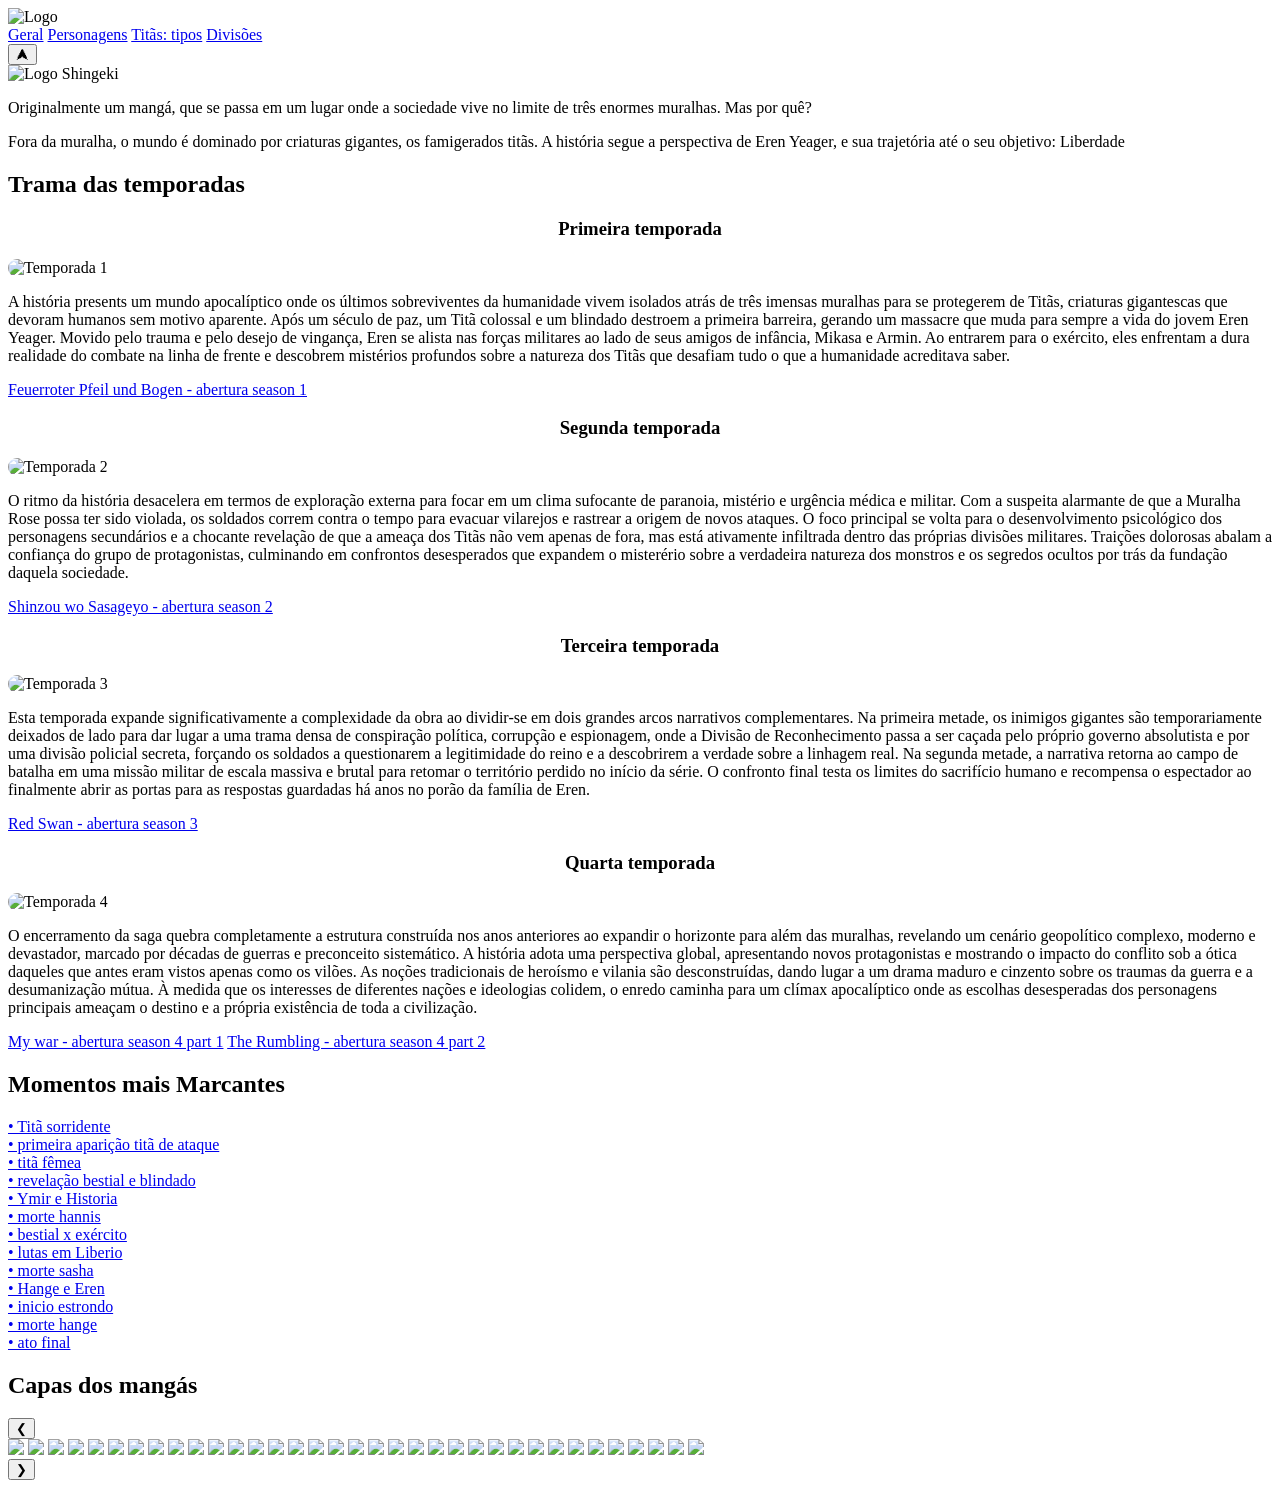
==== index.html @ 8363a334 "Create index.html" ====
<!DOCTYPE html>
<html lang="pt-br">
<head>
    <meta charset="UTF-8">
    <meta http-equiv="X-UA-Compatible" content="IE=edge">
    <meta name="viewport" content="width=device-width, initial-scale=1.0">
    <title>Início</title>
    <link rel="stylesheet" href="inicio.css">
</head>
<body>
    <header>
        <div class="logo">
            <img src="loguinho.png" width="30" height="auto" alt="Logo">
        </div>
        <nav>
            <a href="index.html">Geral</a>
            <a href="personagens.html">Personagens</a>
            <a href="titans.html">Titãs: tipos</a>
            <a href="divisoes.html">Divisões</a>
        </nav>
    </header>
        <button id="Topo" onclick="voltarAoTopo()">&#11165;</button>

    <main class="conteudo">
        <section class="banner">
            <img src="logo.png" width="500" height="auto" style="max-width: 100%; height: auto;" alt="Logo Shingeki">
            <p>Originalmente um mangá, que se passa em um lugar onde a sociedade vive no limite de três enormes muralhas. Mas por quê?</p>
            <p>Fora da muralha, o mundo é dominado por criaturas gigantes, os famigerados titãs. A história segue a perspectiva de Eren Yeager, e sua trajetória até o seu objetivo: Liberdade</p>
        </section>

        <section class="banner2">
        </section>
        <section class="secao">
            <h2>Trama das temporadas</h2>
            <article>
                <h3 style="text-align: center;">Primeira temporada</h3>
                <div class="conteiner">
                    <img src="aot s1.jpg" width="200" height="280" style="border-radius: 10px;" alt="Temporada 1">
                    <p>A história presents um mundo apocalíptico onde os últimos sobreviventes da humanidade vivem isolados atrás de três imensas muralhas para se protegerem de Titãs, criaturas gigantescas que devoram humanos sem motivo aparente. Após um século de paz, um Titã colossal e um blindado destroem a primeira barreira, gerando um massacre que muda para sempre a vida do jovem Eren Yeager. Movido pelo trauma e pelo desejo de vingança, Eren se alista nas forças militares ao lado de seus amigos de infância, Mikasa e Armin. Ao entrarem para o exército, eles enfrentam a dura realidade do combate na linha de frente e descobrem mistérios profundos sobre a natureza dos Titãs que desafiam tudo o que a humanidade acreditava saber.</p>
                </div>
                <nav class="links">
                    <a href="https://youtu.be/8OkpRK2_gVs?si=i9IeWUV-bi6FzsUQ">Feuerroter Pfeil und Bogen - abertura season 1</a>
                </nav>

                <h3 style="text-align: center;">Segunda temporada</h3>
                <div class="conteiner">
                    <img src="aot s2.jpg" width="200" height="280" style="border-radius: 10px;" alt="Temporada 2">
                    <p>O ritmo da história desacelera em termos de exploração externa para focar em um clima sufocante de paranoia, mistério e urgência médica e militar. Com a suspeita alarmante de que a Muralha Rose possa ter sido violada, os soldados correm contra o tempo para evacuar vilarejos e rastrear a origem de novos ataques. O foco principal se volta para o desenvolvimento psicológico dos personagens secundários e a chocante revelação de que a ameaça dos Titãs não vem apenas de fora, mas está ativamente infiltrada dentro das próprias divisões militares. Traições dolorosas abalam a confiança do grupo de protagonistas, culminando em confrontos desesperados que expandem o misterério sobre a verdadeira natureza dos monstros e os segredos ocultos por trás da fundação daquela sociedade.</p>
                </div>
                <nav class="links">
                    <a href="https://youtu.be/CID-sYQNCew?si=iUIF8Ip6gvkB0Hf3">Shinzou wo Sasageyo - abertura season 2</a>
                </nav>

                <h3 style="text-align: center;">Terceira temporada</h3>
                <div class="conteiner">
                    <img src="aot s3.jpg" width="210" height="280" style="border-radius: 10px;" alt="Temporada 3">
                    <p>Esta temporada expande significativamente a complexidade da obra ao dividir-se em dois grandes arcos narrativos complementares. Na primeira metade, os inimigos gigantes são temporariamente deixados de lado para dar lugar a uma trama densa de conspiração política, corrupção e espionagem, onde a Divisão de Reconhecimento passa a ser caçada pelo próprio governo absolutista e por uma divisão policial secreta, forçando os soldados a questionarem a legitimidade do reino e a descobrirem a verdade sobre a linhagem real. Na segunda metade, a narrativa retorna ao campo de batalha em uma missão militar de escala massiva e brutal para retomar o território perdido no início da série. O confronto final testa os limites do sacrifício humano e recompensa o espectador ao finalmente abrir as portas para as respostas guardadas há anos no porão da família de Eren.</p>
                </div>
                <nav class="links">
                    <a href="https://ySoutu.be/MWSR17vEVBw?si=mK5eOpbEpec82gMT">Red Swan - abertura season 3</a>
                </nav>

                <h3 style="text-align: center;">Quarta temporada</h3>
                <div class="conteiner">
                    <img src="aot s4.jpg" width="200" height="280" style="border-radius: 10px;" alt="Temporada 4">
                    <p>O encerramento da saga quebra completamente a estrutura construída nos anos anteriores ao expandir o horizonte para além das muralhas, revelando um cenário geopolítico complexo, moderno e devastador, marcado por décadas de guerras e preconceito sistemático. A história adota uma perspectiva global, apresentando novos protagonistas e mostrando o impacto do conflito sob a ótica daqueles que antes eram vistos apenas como os vilões. As noções tradicionais de heroísmo e vilania são desconstruídas, dando lugar a um drama maduro e cinzento sobre os traumas da guerra e a desumanização mútua. À medida que os interesses de diferentes nações e ideologias colidem, o enredo caminha para um clímax apocalíptico onde as escolhas desesperadas dos personagens principais ameaçam o destino e a própria existência de toda a civilização.</p>
                </div>
                <nav class="links">
                    <a href="https://youtu.be/P75q_3Qlrqg?si=v1FKrzanu1AgDugO">My war - abertura season 4 part 1</a>
                    <a href="https://youtu.be/EtjQVqXUPHo?si=DZd6jdRF5YFGPmIt">The Rumbling - abertura season 4 part 2</a>
                </nav>
            </article>
        </section>
    </main>
    <nav class="momentosMarcantes">
        <h2>Momentos mais Marcantes</h2>
        <a href="https://youtu.be/MtdxwICXbqc?si=QPz3B_PQUm1n251b">• Titã sorridente</a><br>
        <a href="https://youtu.be/X2SwlyDXTi8?si=ZhUmzliRo3gfoEsZ">• primeira aparição titã de ataque</a><br>
        <a href="https://youtu.be/XtdVZvuerIA?si=f0zw5E0ZsWddqf_3">• titã fêmea</a><br>
        <a href="https://youtu.be/qkXYmi431Ow?si=prgp712QnT8nDhwE">• revelação bestial e blindado</a><br>
        <a href="https://youtu.be/FSzROAd_xDs?si=SIz9pCxt72qjEW0O">• Ymir e Historia</a><br>
        <a href="https://youtu.be/lg0vyhg2lr0?si=qQpMW-PUVmx451Ds">• morte hannis</a><br>
        <a href="https://youtu.be/UxYZbhLlLf4?si=eTNby2khv0fIjfqS">• bestial x exército</a><br>
        <a href="https://youtu.be/8j8RfbyXUfA?si=EYYxV5Lg_PVxuyA_">• lutas em Liberio</a><br>
        <a href="https://youtu.be/JiBGaSEAJOM?si=i5FRm6EdfaPTTN0r">• morte sasha</a><br>
        <a href="https://youtu.be/mFbDZl2mmmc?si=yC5XQD48S9UrIPcU">• Hange e Eren</a><br>
        <a href="https://youtu.be/bm7poMKOpmw?si=PRfmKb2kcUbEuPPn">• inicio estrondo</a><br>
        <a href="https://youtu.be/AMhupM_SFxU?si=r-dyu5jR25NplHQO">• morte hange</a><br>
        <a href="https://youtu.be/RGJYx8g2qGM?si=yMa3WtnDxe10mTj0">• ato final</a><br>
    </nav>
    <section class="secao">
            <h1>Capas dos mangás</h1>
    </section>
   <div class="carrossel-container">
        <button class="seta anterior" onclick="mudarSlide(-1)">&#10094;</button>

        <div class="slides">
            <img class="foto ativo" src="m1.jpg">
            <img class="foto" src="m2.jpg">
            <img class="foto" src="m3.jpg">
            <img class="foto" src="m4.jpg">
            <img class="foto" src="m5.jpg">
            <img class="foto" src="m6.jpg">
            <img class="foto" src="m7.jpg">
            <img class="foto" src="m8.jpg">
            <img class="foto" src="m9.jpg">
            <img class="foto" src="m10.jpg">
            <img class="foto" src="m11.jpg">
            <img class="foto" src="m12.jpg">
            <img class="foto" src="m13.jpg">
            <img class="foto" src="m14.jpg">
            <img class="foto" src="m15.jpg">
            <img class="foto" src="m16.jpg">
            <img class="foto" src="m17.jpg">
            <img class="foto" src="m18.jpg">
            <img class="foto" src="m19.jpg">
            <img class="foto" src="m20.jpg">
            <img class="foto" src="m21.jpg">
            <img class="foto" src="m22.jpg">
            <img class="foto" src="m23.jpg">
            <img class="foto" src="m24.jpg">
            <img class="foto" src="m25.jpg">
            <img class="foto" src="m26.jpg">
            <img class="foto" src="m27.jpg">
            <img class="foto" src="m28.jpg">
            <img class="foto" src="m29.jpg">
            <img class="foto" src="m30.jpg">
            <img class="foto" src="m31.jpg">
            <img class="foto" src="m32.jpg">
            <img class="foto" src="m33.jpg">
            <img class="foto" src="m34.jpg">
            <img class="foto" src="m35.jpg">
            </div>

        <button class="seta proximo" onclick="mudarSlide(1)">&#10095;</button>
    </div>

    <script src="script.js"></script>
</body>
</html>
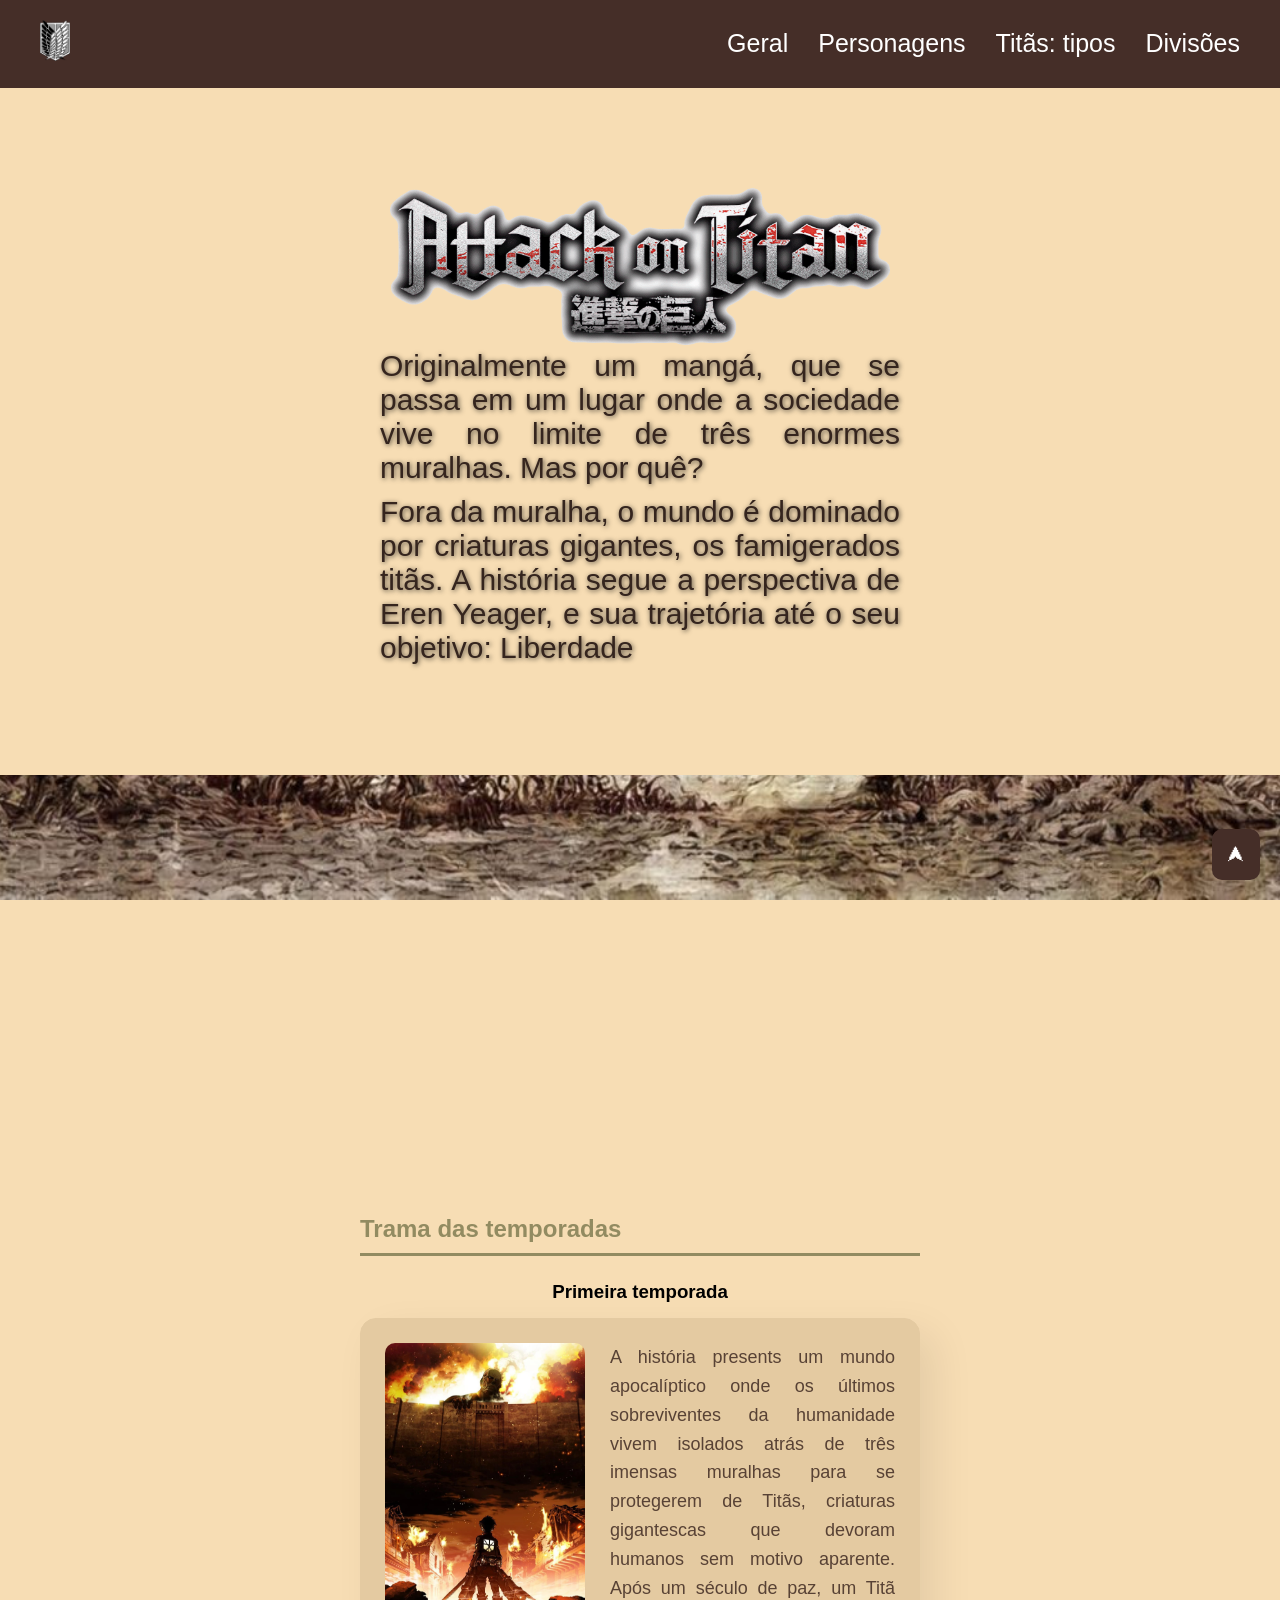
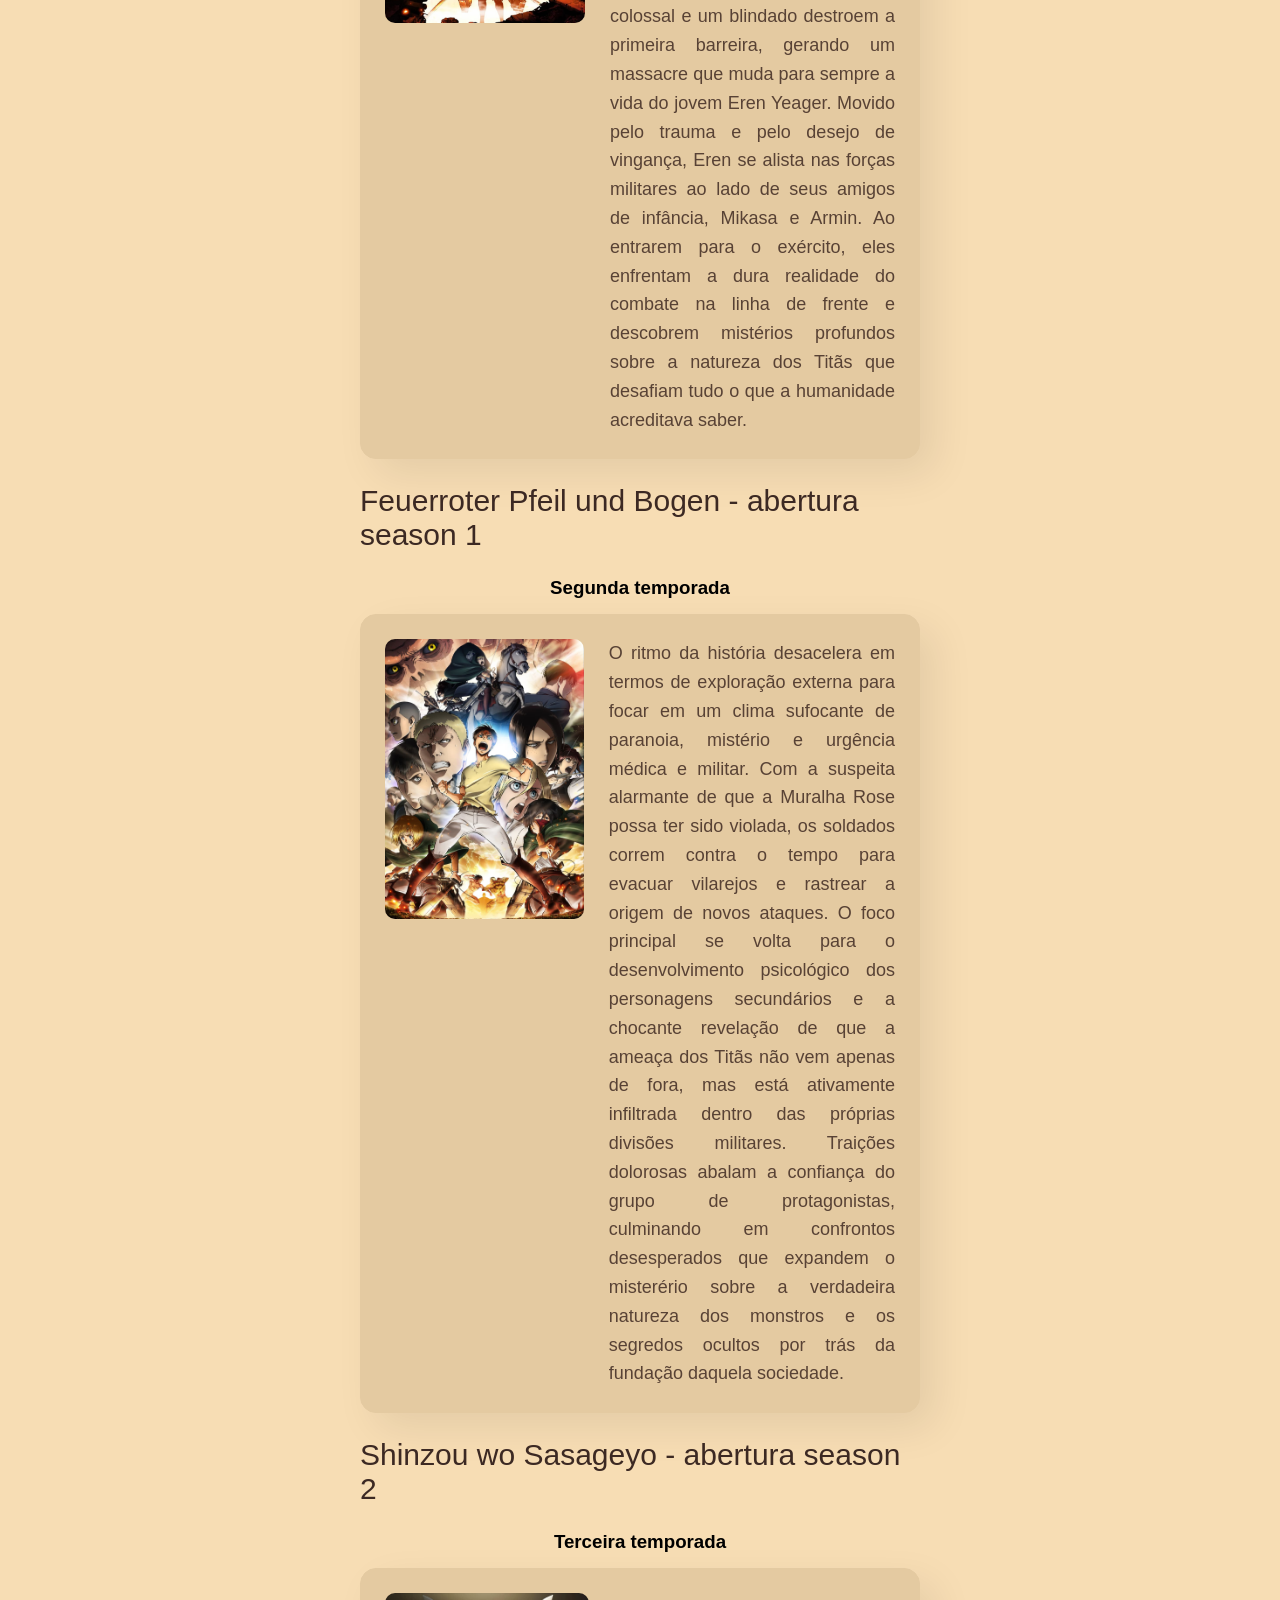
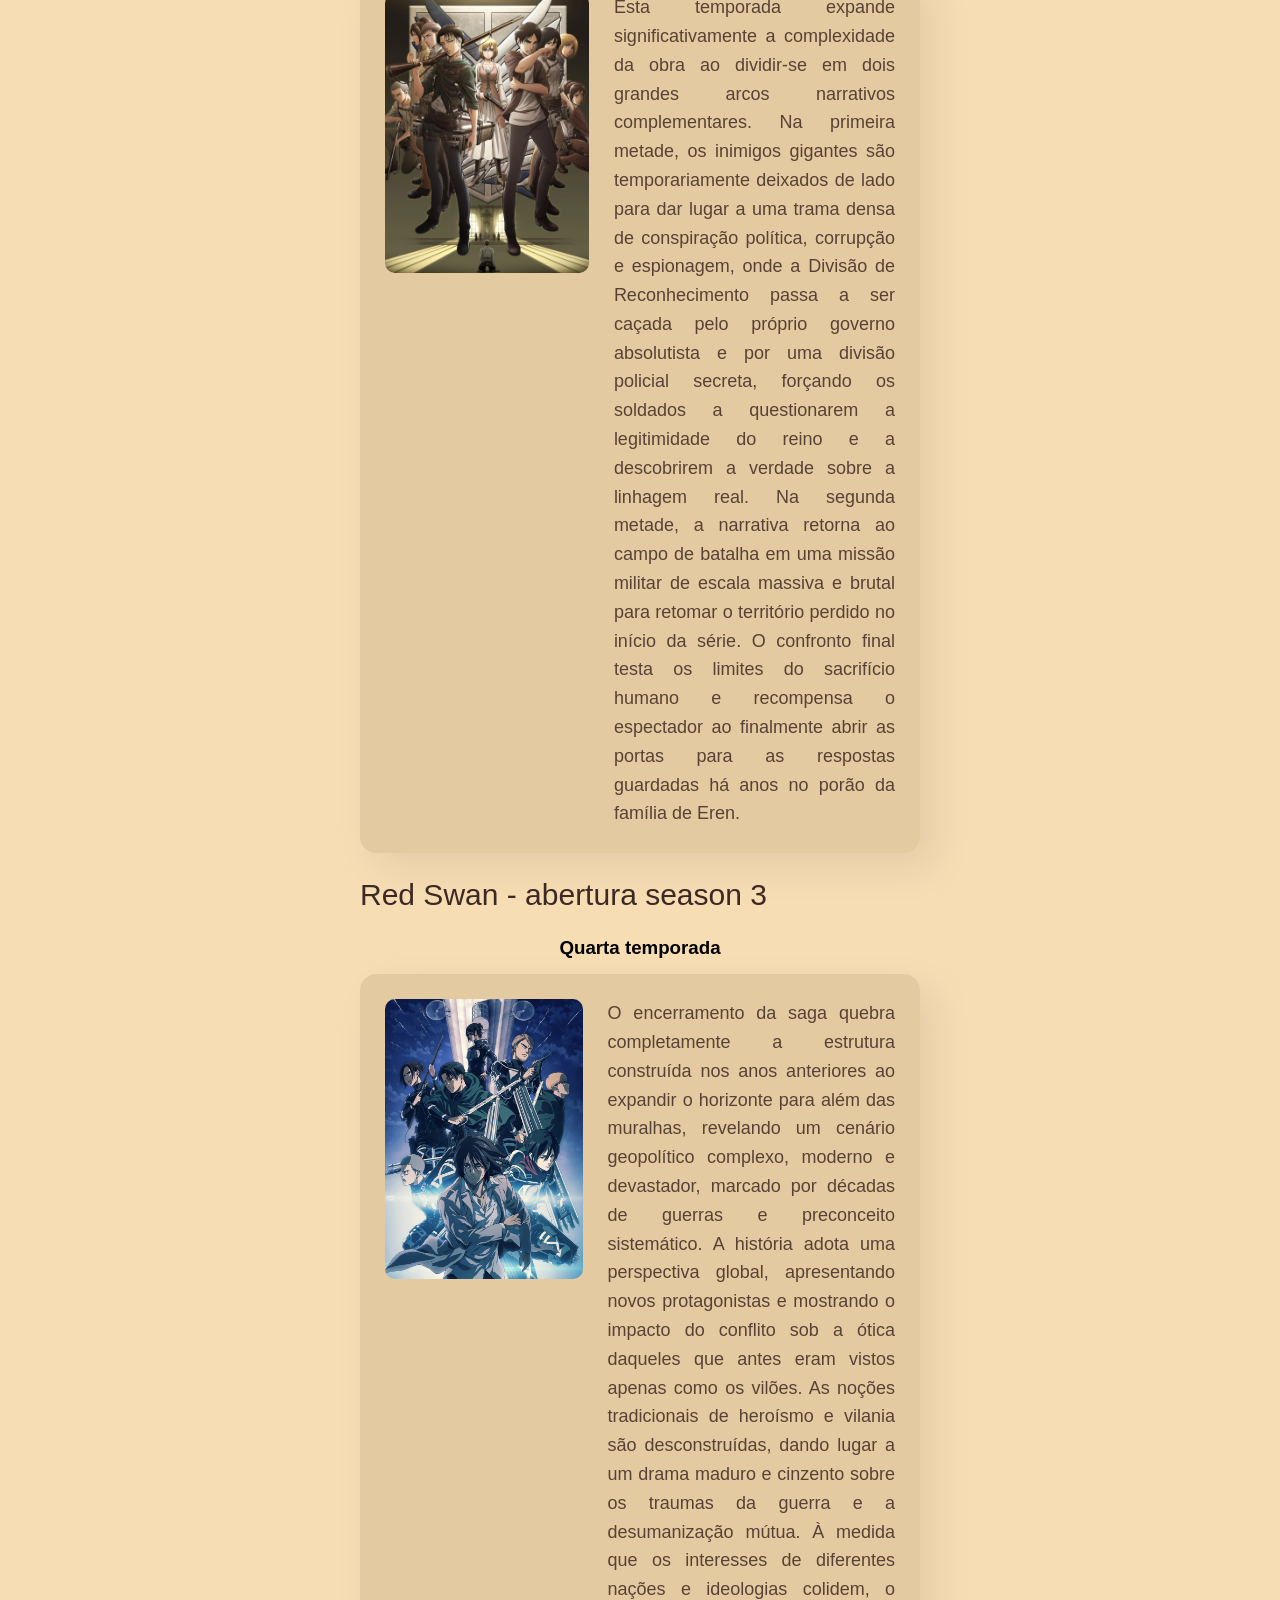
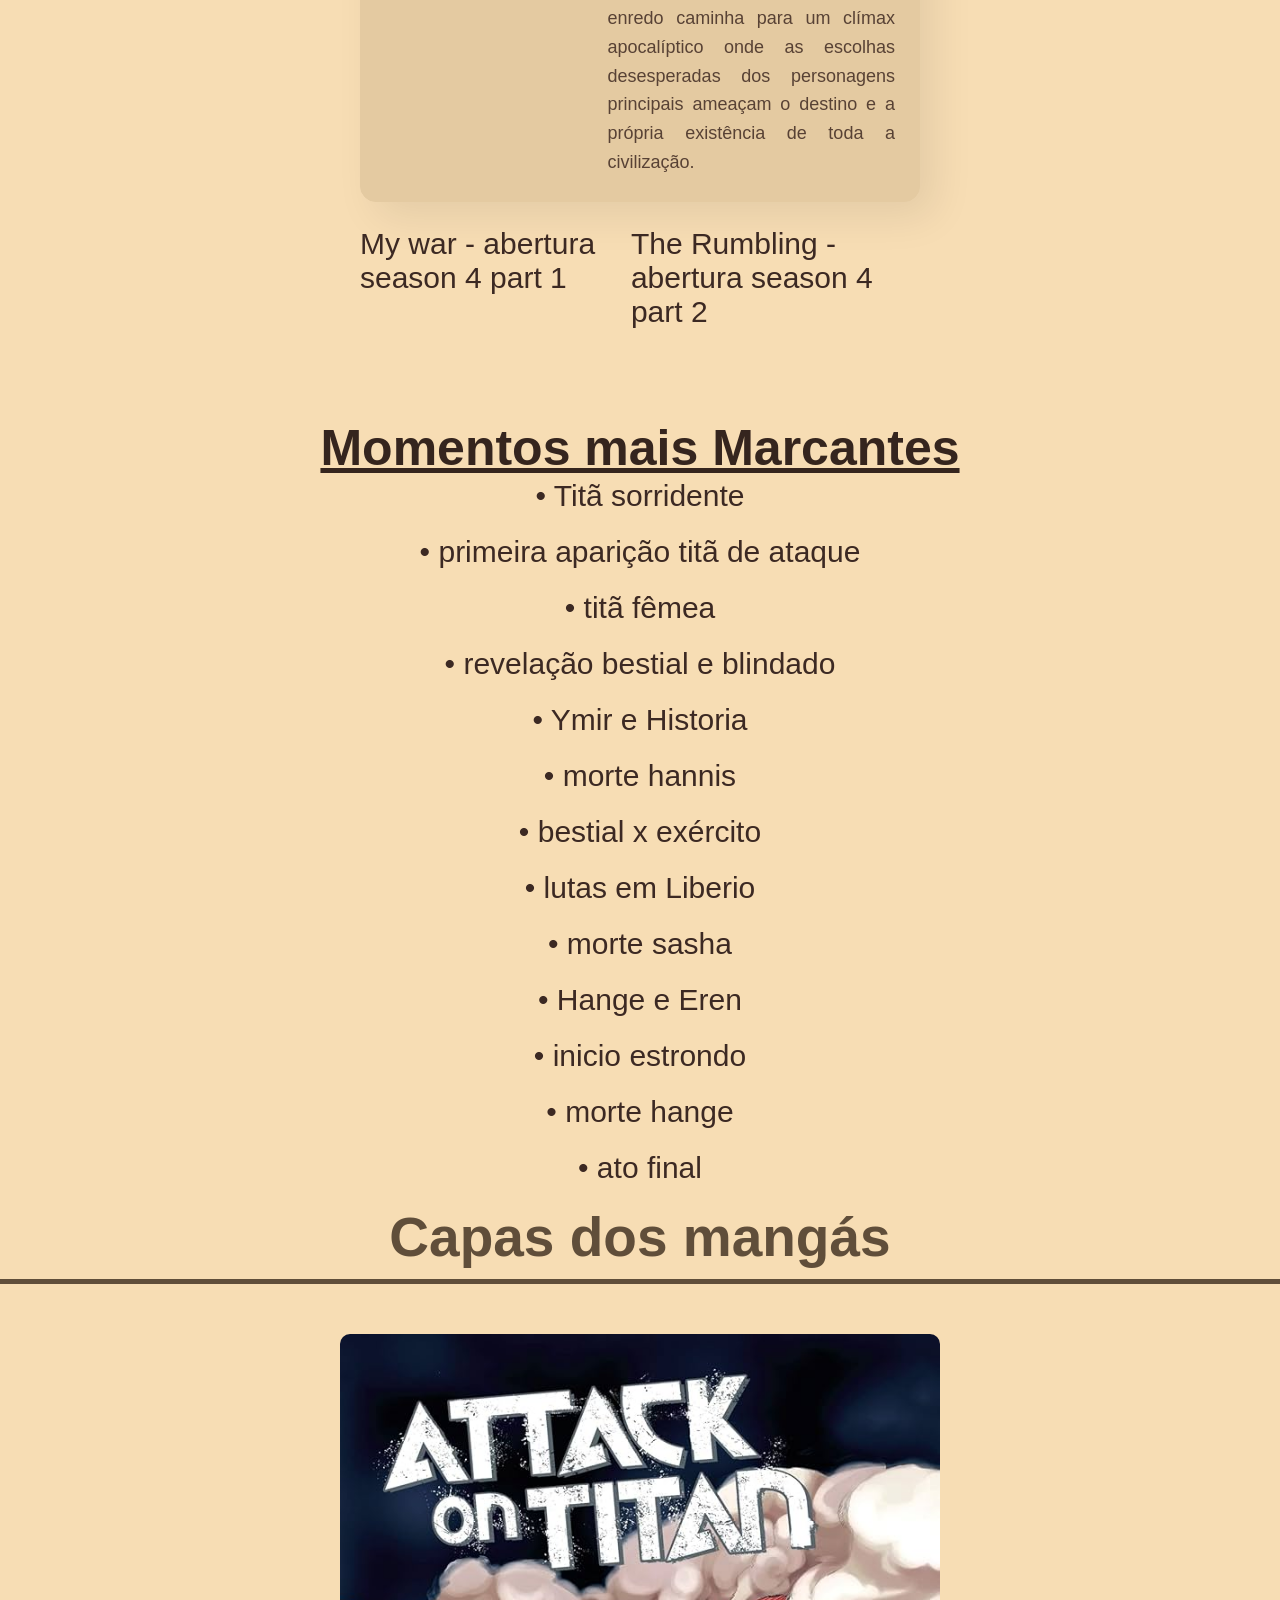
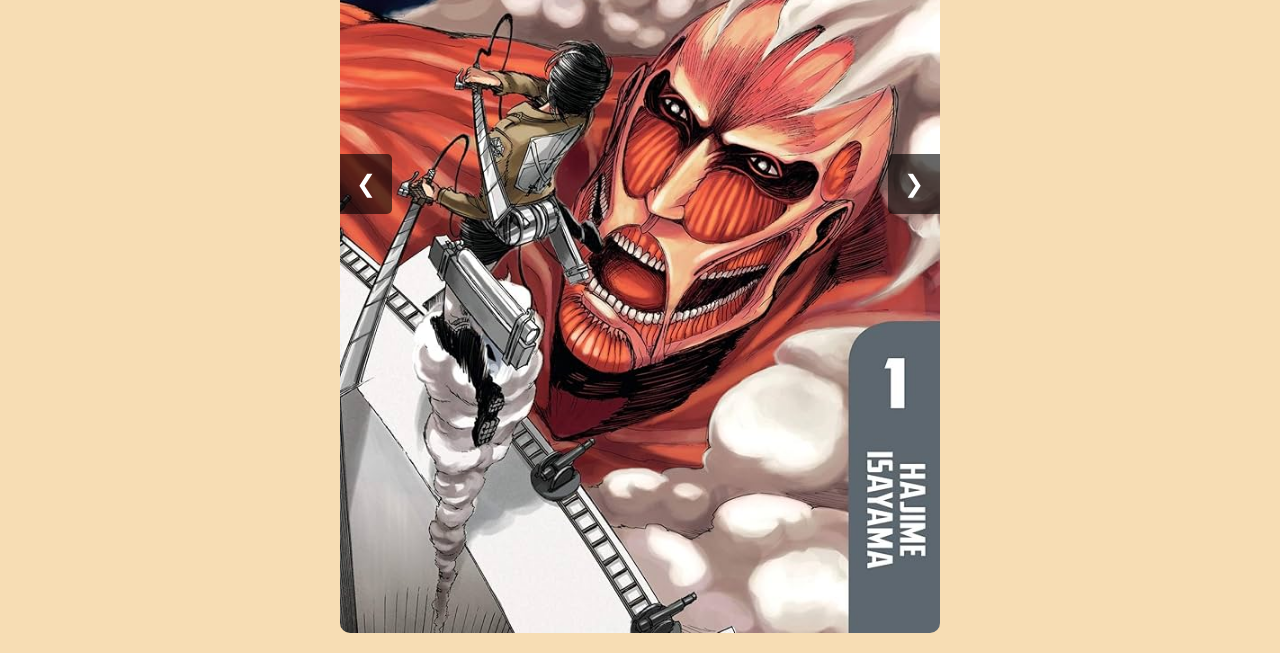
==== commit b5a4358f: "Add files via upload" ====
--- a/index.html
+++ b/index.html
@@ -1,140 +1,140 @@
-<!DOCTYPE html>
-<html lang="pt-br">
-<head>
-    <meta charset="UTF-8">
-    <meta http-equiv="X-UA-Compatible" content="IE=edge">
-    <meta name="viewport" content="width=device-width, initial-scale=1.0">
-    <title>Início</title>
-    <link rel="stylesheet" href="inicio.css">
-</head>
-<body>
-    <header>
-        <div class="logo">
-            <img src="loguinho.png" width="30" height="auto" alt="Logo">
-        </div>
-        <nav>
-            <a href="index.html">Geral</a>
-            <a href="personagens.html">Personagens</a>
-            <a href="titans.html">Titãs: tipos</a>
-            <a href="divisoes.html">Divisões</a>
-        </nav>
-    </header>
-        <button id="Topo" onclick="voltarAoTopo()">&#11165;</button>
-
-    <main class="conteudo">
-        <section class="banner">
-            <img src="logo.png" width="500" height="auto" style="max-width: 100%; height: auto;" alt="Logo Shingeki">
-            <p>Originalmente um mangá, que se passa em um lugar onde a sociedade vive no limite de três enormes muralhas. Mas por quê?</p>
-            <p>Fora da muralha, o mundo é dominado por criaturas gigantes, os famigerados titãs. A história segue a perspectiva de Eren Yeager, e sua trajetória até o seu objetivo: Liberdade</p>
-        </section>
-
-        <section class="banner2">
-        </section>
-        <section class="secao">
-            <h2>Trama das temporadas</h2>
-            <article>
-                <h3 style="text-align: center;">Primeira temporada</h3>
-                <div class="conteiner">
-                    <img src="aot s1.jpg" width="200" height="280" style="border-radius: 10px;" alt="Temporada 1">
-                    <p>A história presents um mundo apocalíptico onde os últimos sobreviventes da humanidade vivem isolados atrás de três imensas muralhas para se protegerem de Titãs, criaturas gigantescas que devoram humanos sem motivo aparente. Após um século de paz, um Titã colossal e um blindado destroem a primeira barreira, gerando um massacre que muda para sempre a vida do jovem Eren Yeager. Movido pelo trauma e pelo desejo de vingança, Eren se alista nas forças militares ao lado de seus amigos de infância, Mikasa e Armin. Ao entrarem para o exército, eles enfrentam a dura realidade do combate na linha de frente e descobrem mistérios profundos sobre a natureza dos Titãs que desafiam tudo o que a humanidade acreditava saber.</p>
-                </div>
-                <nav class="links">
-                    <a href="https://youtu.be/8OkpRK2_gVs?si=i9IeWUV-bi6FzsUQ">Feuerroter Pfeil und Bogen - abertura season 1</a>
-                </nav>
-
-                <h3 style="text-align: center;">Segunda temporada</h3>
-                <div class="conteiner">
-                    <img src="aot s2.jpg" width="200" height="280" style="border-radius: 10px;" alt="Temporada 2">
-                    <p>O ritmo da história desacelera em termos de exploração externa para focar em um clima sufocante de paranoia, mistério e urgência médica e militar. Com a suspeita alarmante de que a Muralha Rose possa ter sido violada, os soldados correm contra o tempo para evacuar vilarejos e rastrear a origem de novos ataques. O foco principal se volta para o desenvolvimento psicológico dos personagens secundários e a chocante revelação de que a ameaça dos Titãs não vem apenas de fora, mas está ativamente infiltrada dentro das próprias divisões militares. Traições dolorosas abalam a confiança do grupo de protagonistas, culminando em confrontos desesperados que expandem o misterério sobre a verdadeira natureza dos monstros e os segredos ocultos por trás da fundação daquela sociedade.</p>
-                </div>
-                <nav class="links">
-                    <a href="https://youtu.be/CID-sYQNCew?si=iUIF8Ip6gvkB0Hf3">Shinzou wo Sasageyo - abertura season 2</a>
-                </nav>
-
-                <h3 style="text-align: center;">Terceira temporada</h3>
-                <div class="conteiner">
-                    <img src="aot s3.jpg" width="210" height="280" style="border-radius: 10px;" alt="Temporada 3">
-                    <p>Esta temporada expande significativamente a complexidade da obra ao dividir-se em dois grandes arcos narrativos complementares. Na primeira metade, os inimigos gigantes são temporariamente deixados de lado para dar lugar a uma trama densa de conspiração política, corrupção e espionagem, onde a Divisão de Reconhecimento passa a ser caçada pelo próprio governo absolutista e por uma divisão policial secreta, forçando os soldados a questionarem a legitimidade do reino e a descobrirem a verdade sobre a linhagem real. Na segunda metade, a narrativa retorna ao campo de batalha em uma missão militar de escala massiva e brutal para retomar o território perdido no início da série. O confronto final testa os limites do sacrifício humano e recompensa o espectador ao finalmente abrir as portas para as respostas guardadas há anos no porão da família de Eren.</p>
-                </div>
-                <nav class="links">
-                    <a href="https://ySoutu.be/MWSR17vEVBw?si=mK5eOpbEpec82gMT">Red Swan - abertura season 3</a>
-                </nav>
-
-                <h3 style="text-align: center;">Quarta temporada</h3>
-                <div class="conteiner">
-                    <img src="aot s4.jpg" width="200" height="280" style="border-radius: 10px;" alt="Temporada 4">
-                    <p>O encerramento da saga quebra completamente a estrutura construída nos anos anteriores ao expandir o horizonte para além das muralhas, revelando um cenário geopolítico complexo, moderno e devastador, marcado por décadas de guerras e preconceito sistemático. A história adota uma perspectiva global, apresentando novos protagonistas e mostrando o impacto do conflito sob a ótica daqueles que antes eram vistos apenas como os vilões. As noções tradicionais de heroísmo e vilania são desconstruídas, dando lugar a um drama maduro e cinzento sobre os traumas da guerra e a desumanização mútua. À medida que os interesses de diferentes nações e ideologias colidem, o enredo caminha para um clímax apocalíptico onde as escolhas desesperadas dos personagens principais ameaçam o destino e a própria existência de toda a civilização.</p>
-                </div>
-                <nav class="links">
-                    <a href="https://youtu.be/P75q_3Qlrqg?si=v1FKrzanu1AgDugO">My war - abertura season 4 part 1</a>
-                    <a href="https://youtu.be/EtjQVqXUPHo?si=DZd6jdRF5YFGPmIt">The Rumbling - abertura season 4 part 2</a>
-                </nav>
-            </article>
-        </section>
-    </main>
-    <nav class="momentosMarcantes">
-        <h2>Momentos mais Marcantes</h2>
-        <a href="https://youtu.be/MtdxwICXbqc?si=QPz3B_PQUm1n251b">• Titã sorridente</a><br>
-        <a href="https://youtu.be/X2SwlyDXTi8?si=ZhUmzliRo3gfoEsZ">• primeira aparição titã de ataque</a><br>
-        <a href="https://youtu.be/XtdVZvuerIA?si=f0zw5E0ZsWddqf_3">• titã fêmea</a><br>
-        <a href="https://youtu.be/qkXYmi431Ow?si=prgp712QnT8nDhwE">• revelação bestial e blindado</a><br>
-        <a href="https://youtu.be/FSzROAd_xDs?si=SIz9pCxt72qjEW0O">• Ymir e Historia</a><br>
-        <a href="https://youtu.be/lg0vyhg2lr0?si=qQpMW-PUVmx451Ds">• morte hannis</a><br>
-        <a href="https://youtu.be/UxYZbhLlLf4?si=eTNby2khv0fIjfqS">• bestial x exército</a><br>
-        <a href="https://youtu.be/8j8RfbyXUfA?si=EYYxV5Lg_PVxuyA_">• lutas em Liberio</a><br>
-        <a href="https://youtu.be/JiBGaSEAJOM?si=i5FRm6EdfaPTTN0r">• morte sasha</a><br>
-        <a href="https://youtu.be/mFbDZl2mmmc?si=yC5XQD48S9UrIPcU">• Hange e Eren</a><br>
-        <a href="https://youtu.be/bm7poMKOpmw?si=PRfmKb2kcUbEuPPn">• inicio estrondo</a><br>
-        <a href="https://youtu.be/AMhupM_SFxU?si=r-dyu5jR25NplHQO">• morte hange</a><br>
-        <a href="https://youtu.be/RGJYx8g2qGM?si=yMa3WtnDxe10mTj0">• ato final</a><br>
-    </nav>
-    <section class="secao">
-            <h1>Capas dos mangás</h1>
-    </section>
-   <div class="carrossel-container">
-        <button class="seta anterior" onclick="mudarSlide(-1)">&#10094;</button>
-
-        <div class="slides">
-            <img class="foto ativo" src="m1.jpg">
-            <img class="foto" src="m2.jpg">
-            <img class="foto" src="m3.jpg">
-            <img class="foto" src="m4.jpg">
-            <img class="foto" src="m5.jpg">
-            <img class="foto" src="m6.jpg">
-            <img class="foto" src="m7.jpg">
-            <img class="foto" src="m8.jpg">
-            <img class="foto" src="m9.jpg">
-            <img class="foto" src="m10.jpg">
-            <img class="foto" src="m11.jpg">
-            <img class="foto" src="m12.jpg">
-            <img class="foto" src="m13.jpg">
-            <img class="foto" src="m14.jpg">
-            <img class="foto" src="m15.jpg">
-            <img class="foto" src="m16.jpg">
-            <img class="foto" src="m17.jpg">
-            <img class="foto" src="m18.jpg">
-            <img class="foto" src="m19.jpg">
-            <img class="foto" src="m20.jpg">
-            <img class="foto" src="m21.jpg">
-            <img class="foto" src="m22.jpg">
-            <img class="foto" src="m23.jpg">
-            <img class="foto" src="m24.jpg">
-            <img class="foto" src="m25.jpg">
-            <img class="foto" src="m26.jpg">
-            <img class="foto" src="m27.jpg">
-            <img class="foto" src="m28.jpg">
-            <img class="foto" src="m29.jpg">
-            <img class="foto" src="m30.jpg">
-            <img class="foto" src="m31.jpg">
-            <img class="foto" src="m32.jpg">
-            <img class="foto" src="m33.jpg">
-            <img class="foto" src="m34.jpg">
-            <img class="foto" src="m35.jpg">
-            </div>
-
-        <button class="seta proximo" onclick="mudarSlide(1)">&#10095;</button>
-    </div>
-
-    <script src="script.js"></script>
-</body>
-</html>
+<!DOCTYPE html>
+<html lang="pt-br">
+<head>
+    <meta charset="UTF-8">
+    <meta http-equiv="X-UA-Compatible" content="IE=edge">
+    <meta name="viewport" content="width=device-width, initial-scale=1.0">
+    <title>Início</title>
+    <link rel="stylesheet" href="inicio.css">
+</head>
+<body>
+    <header>
+        <div class="logo">
+            <img src="loguinho.png" width="30" height="auto" alt="Logo">
+        </div>
+        <nav>
+            <a href="index.html">Geral</a>
+            <a href="personagens.html">Personagens</a>
+            <a href="titans.html">Titãs: tipos</a>
+            <a href="divisoes.html">Divisões</a>
+        </nav>
+    </header>
+        <button id="Topo" onclick="voltarAoTopo()">&#11165;</button>
+
+    <main class="conteudo">
+        <section class="banner">
+            <img src="logo.png" width="500" height="auto" style="max-width: 100%; height: auto;" alt="Logo Shingeki">
+            <p>Originalmente um mangá, que se passa em um lugar onde a sociedade vive no limite de três enormes muralhas. Mas por quê?</p>
+            <p>Fora da muralha, o mundo é dominado por criaturas gigantes, os famigerados titãs. A história segue a perspectiva de Eren Yeager, e sua trajetória até o seu objetivo: Liberdade</p>
+        </section>
+
+        <section class="banner2">
+        </section>
+        <section class="secao">
+            <h2>Trama das temporadas</h2>
+            <article>
+                <h3 style="text-align: center;">Primeira temporada</h3>
+                <div class="conteiner">
+                    <img src="aot s1.jpg" width="200" height="280" style="border-radius: 10px;" alt="Temporada 1">
+                    <p>A história presents um mundo apocalíptico onde os últimos sobreviventes da humanidade vivem isolados atrás de três imensas muralhas para se protegerem de Titãs, criaturas gigantescas que devoram humanos sem motivo aparente. Após um século de paz, um Titã colossal e um blindado destroem a primeira barreira, gerando um massacre que muda para sempre a vida do jovem Eren Yeager. Movido pelo trauma e pelo desejo de vingança, Eren se alista nas forças militares ao lado de seus amigos de infância, Mikasa e Armin. Ao entrarem para o exército, eles enfrentam a dura realidade do combate na linha de frente e descobrem mistérios profundos sobre a natureza dos Titãs que desafiam tudo o que a humanidade acreditava saber.</p>
+                </div>
+                <nav class="links">
+                    <a href="https://youtu.be/8OkpRK2_gVs?si=i9IeWUV-bi6FzsUQ">Feuerroter Pfeil und Bogen - abertura season 1</a>
+                </nav>
+
+                <h3 style="text-align: center;">Segunda temporada</h3>
+                <div class="conteiner">
+                    <img src="aot s2.jpg" width="200" height="280" style="border-radius: 10px;" alt="Temporada 2">
+                    <p>O ritmo da história desacelera em termos de exploração externa para focar em um clima sufocante de paranoia, mistério e urgência médica e militar. Com a suspeita alarmante de que a Muralha Rose possa ter sido violada, os soldados correm contra o tempo para evacuar vilarejos e rastrear a origem de novos ataques. O foco principal se volta para o desenvolvimento psicológico dos personagens secundários e a chocante revelação de que a ameaça dos Titãs não vem apenas de fora, mas está ativamente infiltrada dentro das próprias divisões militares. Traições dolorosas abalam a confiança do grupo de protagonistas, culminando em confrontos desesperados que expandem o misterério sobre a verdadeira natureza dos monstros e os segredos ocultos por trás da fundação daquela sociedade.</p>
+                </div>
+                <nav class="links">
+                    <a href="https://youtu.be/CID-sYQNCew?si=iUIF8Ip6gvkB0Hf3">Shinzou wo Sasageyo - abertura season 2</a>
+                </nav>
+
+                <h3 style="text-align: center;">Terceira temporada</h3>
+                <div class="conteiner">
+                    <img src="aot s3.jpg" width="210" height="280" style="border-radius: 10px;" alt="Temporada 3">
+                    <p>Esta temporada expande significativamente a complexidade da obra ao dividir-se em dois grandes arcos narrativos complementares. Na primeira metade, os inimigos gigantes são temporariamente deixados de lado para dar lugar a uma trama densa de conspiração política, corrupção e espionagem, onde a Divisão de Reconhecimento passa a ser caçada pelo próprio governo absolutista e por uma divisão policial secreta, forçando os soldados a questionarem a legitimidade do reino e a descobrirem a verdade sobre a linhagem real. Na segunda metade, a narrativa retorna ao campo de batalha em uma missão militar de escala massiva e brutal para retomar o território perdido no início da série. O confronto final testa os limites do sacrifício humano e recompensa o espectador ao finalmente abrir as portas para as respostas guardadas há anos no porão da família de Eren.</p>
+                </div>
+                <nav class="links">
+                    <a href="https://ySoutu.be/MWSR17vEVBw?si=mK5eOpbEpec82gMT">Red Swan - abertura season 3</a>
+                </nav>
+
+                <h3 style="text-align: center;">Quarta temporada</h3>
+                <div class="conteiner">
+                    <img src="aot s4.jpg" width="200" height="280" style="border-radius: 10px;" alt="Temporada 4">
+                    <p>O encerramento da saga quebra completamente a estrutura construída nos anos anteriores ao expandir o horizonte para além das muralhas, revelando um cenário geopolítico complexo, moderno e devastador, marcado por décadas de guerras e preconceito sistemático. A história adota uma perspectiva global, apresentando novos protagonistas e mostrando o impacto do conflito sob a ótica daqueles que antes eram vistos apenas como os vilões. As noções tradicionais de heroísmo e vilania são desconstruídas, dando lugar a um drama maduro e cinzento sobre os traumas da guerra e a desumanização mútua. À medida que os interesses de diferentes nações e ideologias colidem, o enredo caminha para um clímax apocalíptico onde as escolhas desesperadas dos personagens principais ameaçam o destino e a própria existência de toda a civilização.</p>
+                </div>
+                <nav class="links">
+                    <a href="https://youtu.be/P75q_3Qlrqg?si=v1FKrzanu1AgDugO">My war - abertura season 4 part 1</a>
+                    <a href="https://youtu.be/EtjQVqXUPHo?si=DZd6jdRF5YFGPmIt">The Rumbling - abertura season 4 part 2</a>
+                </nav>
+            </article>
+        </section>
+    </main>
+    <nav class="momentosMarcantes">
+        <h2>Momentos mais Marcantes</h2>
+        <a href="https://youtu.be/MtdxwICXbqc?si=QPz3B_PQUm1n251b">• Titã sorridente</a><br>
+        <a href="https://youtu.be/X2SwlyDXTi8?si=ZhUmzliRo3gfoEsZ">• primeira aparição titã de ataque</a><br>
+        <a href="https://youtu.be/XtdVZvuerIA?si=f0zw5E0ZsWddqf_3">• titã fêmea</a><br>
+        <a href="https://youtu.be/qkXYmi431Ow?si=prgp712QnT8nDhwE">• revelação bestial e blindado</a><br>
+        <a href="https://youtu.be/FSzROAd_xDs?si=SIz9pCxt72qjEW0O">• Ymir e Historia</a><br>
+        <a href="https://youtu.be/lg0vyhg2lr0?si=qQpMW-PUVmx451Ds">• morte hannis</a><br>
+        <a href="https://youtu.be/UxYZbhLlLf4?si=eTNby2khv0fIjfqS">• bestial x exército</a><br>
+        <a href="https://youtu.be/8j8RfbyXUfA?si=EYYxV5Lg_PVxuyA_">• lutas em Liberio</a><br>
+        <a href="https://youtu.be/JiBGaSEAJOM?si=i5FRm6EdfaPTTN0r">• morte sasha</a><br>
+        <a href="https://youtu.be/mFbDZl2mmmc?si=yC5XQD48S9UrIPcU">• Hange e Eren</a><br>
+        <a href="https://youtu.be/bm7poMKOpmw?si=PRfmKb2kcUbEuPPn">• inicio estrondo</a><br>
+        <a href="https://youtu.be/AMhupM_SFxU?si=r-dyu5jR25NplHQO">• morte hange</a><br>
+        <a href="https://youtu.be/RGJYx8g2qGM?si=yMa3WtnDxe10mTj0">• ato final</a><br>
+    </nav>
+    <section class="secao">
+            <h1>Capas dos mangás</h1>
+    </section>
+   <div class="carrossel-container">
+        <button class="seta anterior" onclick="mudarSlide(-1)">&#10094;</button>
+
+        <div class="slides">
+            <img class="foto ativo" src="m1.jpg">
+            <img class="foto" src="m2.jpg">
+            <img class="foto" src="m3.jpg">
+            <img class="foto" src="m4.jpg">
+            <img class="foto" src="m5.jpg">
+            <img class="foto" src="m6.jpg">
+            <img class="foto" src="m7.jpg">
+            <img class="foto" src="m8.jpg">
+            <img class="foto" src="m9.jpg">
+            <img class="foto" src="m10.jpg">
+            <img class="foto" src="m11.jpg">
+            <img class="foto" src="m12.jpg">
+            <img class="foto" src="m13.jpg">
+            <img class="foto" src="m14.jpg">
+            <img class="foto" src="m15.jpg">
+            <img class="foto" src="m16.jpg">
+            <img class="foto" src="m17.jpg">
+            <img class="foto" src="m18.jpg">
+            <img class="foto" src="m19.jpg">
+            <img class="foto" src="m20.jpg">
+            <img class="foto" src="m21.jpg">
+            <img class="foto" src="m22.jpg">
+            <img class="foto" src="m23.jpg">
+            <img class="foto" src="m24.jpg">
+            <img class="foto" src="m25.jpg">
+            <img class="foto" src="m26.jpg">
+            <img class="foto" src="m27.jpg">
+            <img class="foto" src="m28.jpg">
+            <img class="foto" src="m29.jpg">
+            <img class="foto" src="m30.jpg">
+            <img class="foto" src="m31.jpg">
+            <img class="foto" src="m32.jpg">
+            <img class="foto" src="m33.jpg">
+            <img class="foto" src="m34.jpg">
+            <img class="foto" src="m35.jpg">
+            </div>
+
+        <button class="seta proximo" onclick="mudarSlide(1)">&#10095;</button>
+    </div>
+
+    <script src="script.js"></script>
+</body>
+</html>
--- a/inicio.css
+++ b/inicio.css
@@ -0,0 +1,260 @@
+* {
+    margin: 0;
+    padding: 0;
+    box-sizing: border-box;
+}
+
+body {
+    font-family: 'Gill Sans', 'Gill Sans MT', Calibri, 'Trebuchet MS', sans-serif;
+    background-color:rgb(247, 221, 180);
+}
+
+header {
+    background-color: rgb(69, 46, 40);
+    display: flex;
+    justify-content: space-between;
+    align-items: center;
+    padding: 20px 40px;
+}
+
+.logo {
+    color: white;
+    font-size: 28px;
+    font-weight: bold;
+}
+.logo :hover{
+    transform: translateY(-5px);
+}
+
+nav {
+    display: flex;
+    gap: 30px;
+}
+
+nav a {
+    text-decoration: none;
+    color: white;
+    font-size: 25px;
+    transition: 0.3s;
+}
+
+.links a {
+    font-size: 30px;
+    color: #3c2923;
+}
+
+.links a:hover{
+    color: chocolate;
+    transform: translateY(-5px);
+}
+
+nav a:hover {
+    color: rgb(145, 136, 134);
+}
+
+.conteudo {
+    max-width: 1200px;
+    margin-left: auto;
+    margin-right: auto;
+    padding: 40px;
+    width: 50%;
+}
+.banner :hover{
+    transform: translateY(-2px);
+}
+.banner img:hover{
+    width: 590px;
+    height: auto;
+}
+
+.banner {
+    text-align: center;
+    padding: 60px 20px;
+    margin-bottom: 40px;
+}
+
+.banner p {
+    font-size: 30px;
+    color: #35251e;
+    text-shadow: 1px 1px 5px rgba(0, 0, 0, 0.7);
+    margin-bottom: 10px;
+    text-align: justify;
+}
+
+.banner2 {
+    text-align: center;
+    padding: 200px 20px;
+    margin-bottom: 40px;
+    background-image: url('backzinho.jpeg');
+    background-attachment: fixed;
+    background-position: center;
+    background-repeat: no-repeat;
+    background-size: cover;
+    width: 100vw;         
+    position: relative;
+    left: 50%;
+    right: 50%;
+    margin-left: -50vw;
+    margin-right: -50vw;
+}
+
+.secao {
+    margin-bottom: 50px;
+}
+
+.secao h1 {
+    font-size: 55px;
+    color: #604e3a;
+    margin-bottom: 20px;
+    border-bottom: 5px solid #604e3a;
+    padding-bottom: 10px;
+    text-align: center;
+}
+
+.secao h2 {
+    color: #928b61;
+    margin-bottom: 20px;
+    border-bottom: 3px solid #928b61;
+    padding-bottom: 10px;
+}
+
+.secao article {
+    margin-bottom: 20px;
+}
+
+.secao article h3 {
+    margin-top: 25px;
+    margin-bottom: 15px;
+}
+
+.conteiner {
+    display: flex;
+    align-items: flex-start;
+    gap: 25px;
+    text-align: justify;
+    background-color: rgb(228, 202, 161);
+    border-radius: 16px;
+    padding: 24px;
+    margin-bottom: 25px;
+    box-shadow: 15px 15px 40px rgba(0, 0, 0, 0.08);
+    border: 1px solid rgb(228, 202, 161);
+    transition: transform 0.2s ease, background-color 0.2s ease;
+    width: 100%;
+    max-width: 850px;
+    margin-left: auto;
+    margin-right: auto;
+}
+
+.conteiner:hover {
+    transform: translateY(-5px);
+    background-color: rgb(216, 193, 154);
+}
+
+.conteiner p {
+    font-size: 18px;
+    color: #584235;
+    line-height: 1.6;
+    text-align: justify;
+}
+
+.conteiner img:hover{
+    width: 250px;
+    height: auto;
+}
+
+* {
+    margin: 0;
+    padding: 0;
+    box-sizing: border-box;
+}
+
+.carrossel-container {
+    position: relative;
+    width: 100%;
+    max-width: 600px;
+    height: auto;
+    border-radius: 10px;
+    overflow: hidden;
+    margin: 20px auto; 
+}
+.slides, .foto {
+    width: 100%;
+    height: auto;
+    align-content: center;
+}
+
+.foto {
+    display: none;
+}
+
+.foto.ativo {
+    display: block;
+}
+
+.seta {
+    position: absolute;
+    top: 50%;
+    transform: translateY(-50%);
+    background-color: rgba(0, 0, 0, 0.6);
+    color: white;
+    border: none;
+    font-size: 24px;
+    padding: 16px;
+    cursor: pointer;
+    transition: 0.3s;
+}
+
+.seta:hover {
+    background-color: rgba(0, 0, 0, 0.9);
+}
+
+.anterior { left: 0; border-radius: 0 5px 5px 0; }
+.proximo { right: 0; border-radius: 5px 0 0 5px; }
+
+#Topo {
+    position: fixed;     
+    bottom: 20px;      
+    right: 20px;     
+    z-index: 99;       
+    background-color: rgb(69, 46, 40); 
+    color: white;
+    border: none;
+    outline: none;
+    cursor: pointer;
+    padding: 15px;
+    border-radius: 10px;
+    font-size: 18px;
+    transition: 0.3s;
+}
+
+#Topo:hover {
+    background-color: rgb(145, 136, 134); 
+}
+
+.momentosMarcantes{
+    display: flex;
+    align-items: center;
+    flex-direction: column;
+    gap: 2px;
+}
+
+.momentosMarcantes h2{
+    font-size: 50px;
+    color: #35251e;
+    text-decoration: underline;
+}
+.momentosMarcantes h2:hover{
+    color: rgb(152, 79, 27);
+    transform: translateY(-5px);
+}
+
+
+.momentosMarcantes a {
+    font-size: 30px;
+    color: #3c2923;
+}
+
+.momentosMarcantes a:hover{
+    color: chocolate;
+    transform: translateX(-5px);
+}
